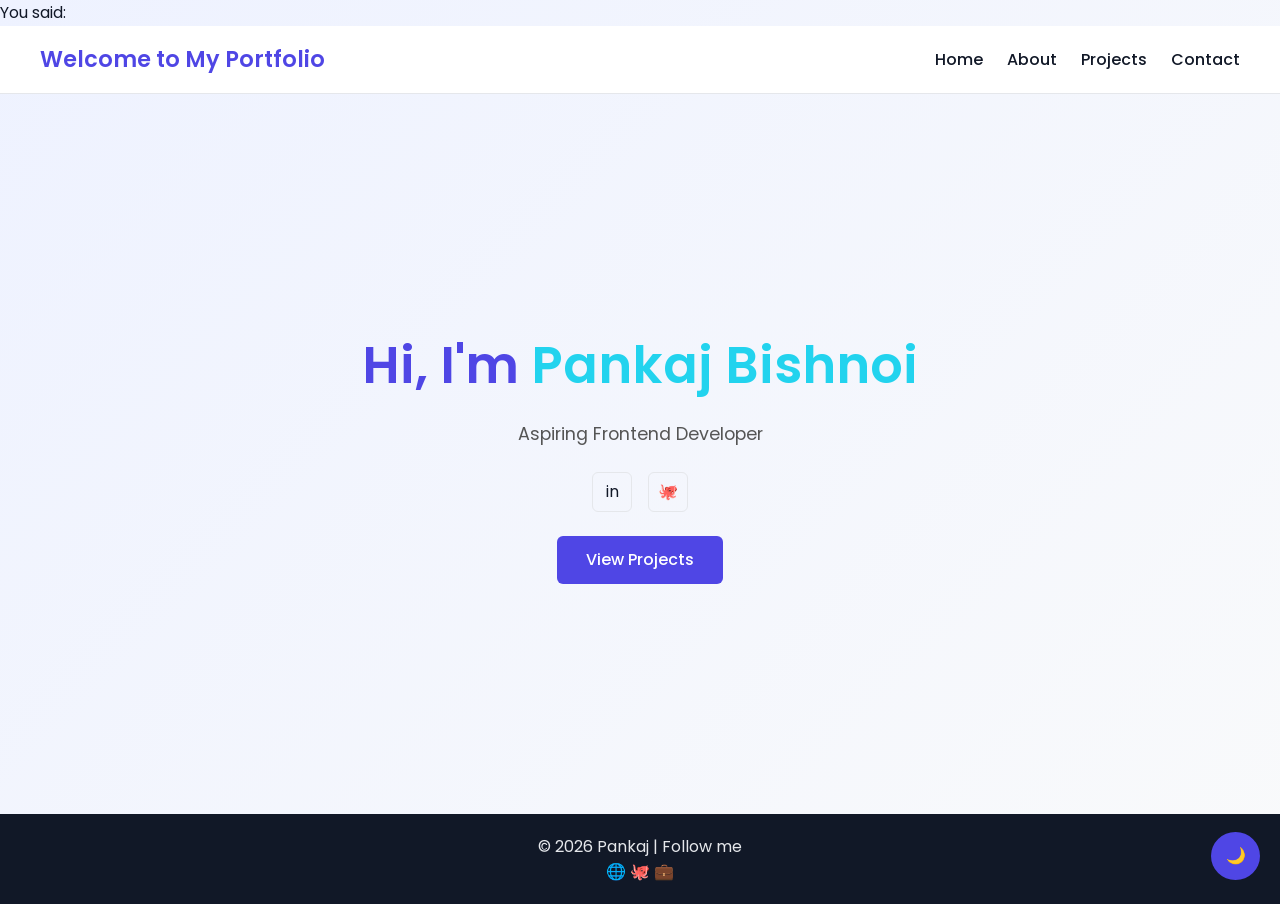
==== index.html @ e607d3f5 "Initial commit: index page" ====
You said:
<!DOCTYPE html>
<html lang="en">

<head>
    <meta charset="UTF-8">
    <meta name="viewport" content="width=device-width, initial-scale=1.0">
    <title>Home | Portfolio</title>

    <link rel="stylesheet" href="./css/style.css">

    <link rel="preconnect" href="https://fonts.googleapis.com">
    <link rel="preconnect" href="https://fonts.gstatic.com" crossorigin>
    <link href="https://fonts.googleapis.com/css2?family=Poppins:wght@300;400;600;700&display=swap" rel="stylesheet">
</head>

<body>

    <!-- LOADER -->
    <div class="loader"></div>

    <!-- NAVBAR -->
    <header class="navbar">
        <h2 class="logo">Welcome to My Portfolio</h2>

        <input type="checkbox" id="menu-toggle" hidden>
        <label for="menu-toggle" class="menu-icon">☰</label>

        <nav class="nav-links">
            <a href="index.html">Home</a>
            <a href="about.html">About</a>
            <a href="projects.html">Projects</a>
            <a href="contact.html">Contact</a>
        </nav>
    </header>

    <!-- DARK MODE TOGGLE -->
    <input type="checkbox" id="theme-toggle" hidden>
    <label for="theme-toggle" class="theme-btn">🌙</label>

    <!-- HERO SECTION -->
    <section class="hero">

        <h1>
            Hi, I'm <span style="color:#22d3ee;">Pankaj Bishnoi</span>
        </h1>

        <p>Aspiring Frontend Developer</p>

        <!-- SOCIAL ICONS -->
        <div class="hero-socials">
            <!-- LinkedIn -->
            <a 
              href="https://www.linkedin.com/in/pankajbishnoi29" 
              target="_blank" 
              title="LinkedIn"
            >
              in
            </a>

            <!-- GitHub -->
            <a 
              href="https://github.com/Pankajbishnoi2" 
              target="_blank" 
              title="GitHub"
            >
              🐙
            </a>
        </div>

        <!-- CTA -->
        <a href="projects.html" class="btn">View Projects</a>

    </section>

    <!-- FOOTER -->
    <footer>
        <p>© 2026 Pankaj | Follow me</p>
        <div class="social">
            <span>🌐</span>
            <span>🐙</span>
            <span>💼</span>
        </div>
    </footer>

</body>
</html>
---- css/style.css ----
:root {
  --primary: #4f46e5;     
  --secondary: #22c55e;    
  --dark: #111827;
  --light: #f9fafb;
  --border: #e5e7eb;
  --card-bg: #ffffff;
}

* {
  margin: 0;
  padding: 0;
  box-sizing: border-box;
}

body {
  font-family: 'Poppins', sans-serif;
  background: linear-gradient(135deg, #eef2ff, #f9fafb);
  color: var(--dark);
  line-height: 1.6;

  min-height: 100vh;
  display: flex;
  flex-direction: column;
}

.navbar {
  position: sticky;
  top: 0;
  z-index: 100;
  display: flex;
  justify-content: space-between;
  align-items: center;
  padding: 1rem 2.5rem;
  background: white;
  border-bottom: 1px solid var(--border);
}

.logo {
  font-size: 1.4rem;
  font-weight: 600;
  color: var(--primary);
}

.nav-links {
  display: flex;
}

.nav-links a {
  margin-left: 1.5rem;
  text-decoration: none;
  font-weight: 500;
  color: var(--dark);
}

.nav-links a:hover {
  color: var(--primary);
}

.hero {
  min-height: 80vh;
  display: flex;
  flex-direction: column;
  justify-content: center;
  align-items: center;
  text-align: center;
  padding: 2rem;
}

.hero h1 {
  font-size: clamp(2.2rem, 5vw, 3.2rem);
  font-weight: 600;
  color: var(--primary);
}

.hero p {
  margin: 0.8rem 0 1.5rem;
  font-size: 1.1rem;
  color: #555;
}

.btn {
  padding: 0.7rem 1.8rem;
  background: var(--primary);
  color: white;
  text-decoration: none;
  border-radius: 6px;
  font-weight: 500;
}

.btn:hover {
  opacity: 0.9;
}

.hero-socials {
  display: flex;
  gap: 1rem;
  margin-bottom: 1.5rem;
}

.hero-socials a {
  width: 40px;
  height: 40px;
  border: 1px solid var(--border);
  display: flex;
  align-items: center;
  justify-content: center;
  text-decoration: none;
  color: var(--dark);
  border-radius: 6px;
}

.skills {
  padding: 3rem 2rem;
  text-align: center;
}

.skills h2 {
  color: var(--primary);
  margin-bottom: 1.5rem;
}

.skill-grid {
  display: grid;
  grid-template-columns: repeat(auto-fit, minmax(150px, 1fr));
  gap: 1.2rem;
}

.skill {
  background: var(--card-bg);
  border: 1px solid var(--border);
  padding: 1rem;
  border-radius: 6px;
}

.about-page {
  max-width: 900px;
  margin: auto;
  padding: 4rem 2rem;
}

.about-title {
  text-align: center;
  font-size: 2.2rem;
  color: var(--primary);
  margin-bottom: 1rem;
}

.about-description {
  text-align: center;
  font-size: 1rem;
  color: #555;
  margin-bottom: 2.5rem;
}

.stack-card {
  background: var(--card-bg);
  border: 1px solid var(--border);
  padding: 1.2rem;
  border-radius: 6px;
  margin-bottom: 1.2rem;
}

.tags {
  display: flex;
  flex-wrap: wrap;
  gap: 0.6rem;
}

.tags span {
  background: #f3f4f6;
  padding: 0.4rem 0.8rem;
  border-radius: 4px;
  font-size: 0.85rem;
}

.projects {
  padding: 4rem 2rem;
  text-align: center;
}

.projects h2 {
  color: var(--primary);
  margin-bottom: 2rem;
}

.project-grid {
  display: grid;
  grid-template-columns: repeat(auto-fit, minmax(260px, 1fr));
  gap: 2rem;
}

.card {
  background: var(--card-bg);
  border: 1px solid var(--border);
  padding: 2rem;
  border-radius: 10px;
  min-height: 260px;

  display: flex;
  flex-direction: column;
  justify-content: center;
}

.badge {
  align-self: flex-start;
  margin-bottom: 0.5rem;
  background: var(--primary);
  color: white;
  padding: 0.2rem 0.6rem;
  font-size: 0.75rem;
  border-radius: 4px;
}

.contact {
  padding: 4rem 2rem;
  text-align: center;
}

.contact h2 {
  color: var(--primary);
  margin-bottom: 1.5rem;
}

.contact-form {
  max-width: 400px;
  margin: auto;
  background: var(--card-bg);
  border: 1px solid var(--border);
  padding: 2rem;
  border-radius: 6px;
}

.contact-form input,
.contact-form textarea {
  width: 100%;
  padding: 0.7rem;
  margin-bottom: 1rem;
  border-radius: 4px;
  border: 1px solid var(--border);
}

.contact-form button {
  width: 100%;
  padding: 0.7rem;
  background: var(--primary);
  color: white;
  border: none;
  border-radius: 4px;
}

footer {
  padding: 1.2rem;
  text-align: center;
  background: #111827;
  color: #e5e7eb;
  margin-top: auto;
}

/* ================= DARK MODE (WORKING FIX) ================= */
body:has(#theme-toggle:checked) {
  background: #0f172a;
  color: #f9fafb;
}

body:has(#theme-toggle:checked) .navbar {
  background: #020617;
  border-bottom: 1px solid #1e293b;
}

body:has(#theme-toggle:checked) .nav-links a {
  color: #f9fafb;
}

body:has(#theme-toggle:checked) .hero p,
body:has(#theme-toggle:checked) .about-description {
  color: #cbd5f5;
}

body:has(#theme-toggle:checked) .card,
body:has(#theme-toggle:checked) .skill,
body:has(#theme-toggle:checked) .stack-card,
body:has(#theme-toggle:checked) .contact-form {
  background: #020617;
  border-color: #1e293b;
  color: #f9fafb;
}

body:has(#theme-toggle:checked) .hero-socials a {
  border-color: #1e293b;
  color: #f9fafb;
}

body:has(#theme-toggle:checked) footer {
  background: #020617;
  color: #cbd5f5;
}

/* ================= TOGGLE BUTTON ================= */
.theme-btn {
  position: fixed;
  bottom: 20px;
  right: 20px;
  background: var(--primary);
  color: white;
  padding: 0.7rem 0.9rem;
  border-radius: 50%;
  cursor: pointer;
}

.menu-icon {
  display: none;
  font-size: 1.8rem;
  cursor: pointer;
}

@media (max-width: 768px) {
  .menu-icon {
    display: block;
  }

  .nav-links {
    position: absolute;
    top: 70px;
    right: 0;
    background: white;
    width: 100%;
    flex-direction: column;
    display: none;
    text-align: center;
  }

  #menu-toggle:checked + .menu-icon + .nav-links {
    display: flex;
  }

  .nav-links a {
    padding: 1rem;
  }
}

.loader {
  position: fixed;
  inset: 0;
  background: #0f172a;
  display: flex;
  justify-content: center;
  align-items: center;
  z-index: 999;
  animation: hideLoader 2s forwards;
}

.loader::after {
  content: "";
  width: 40px;
  height: 40px;
  border: 5px solid #c7d2fe;
  border-top-color: var(--primary);
  border-radius: 50%;
  animation: spin 1s linear infinite;
}

@keyframes spin {
  to { transform: rotate(360deg); }
}

@keyframes hideLoader {
  100% {
    opacity: 0;
    visibility: hidden;
  }
}

.card-link {
  text-decoration: none;
  color: inherit;
  display: block;
}

/* FIX: Tech Stack tags in dark mode */
body:has(#theme-toggle:checked) .tags span {
  background: #1e293b;
  color: #e5e7eb;
}
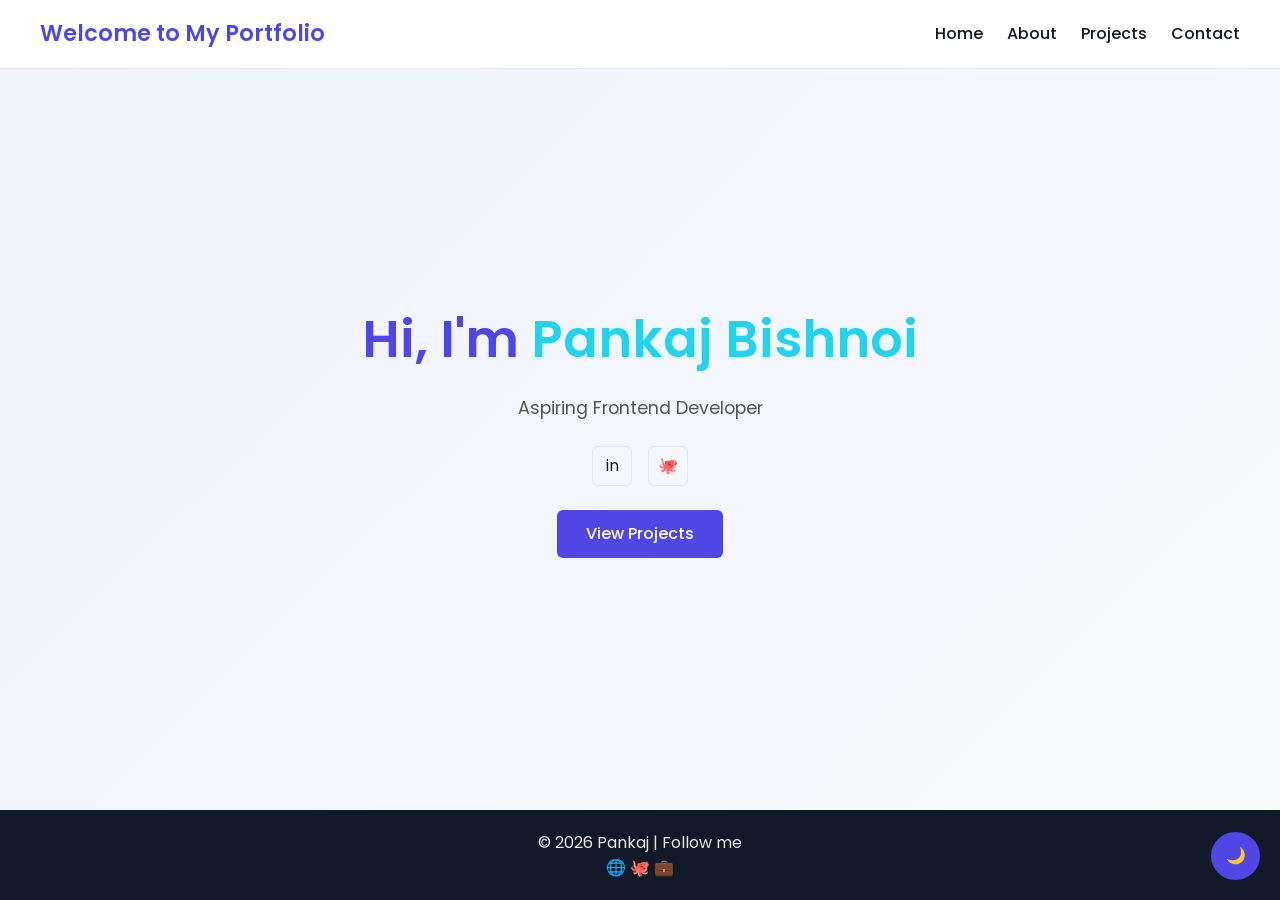
==== commit 43264c68: "Clean up index.html by removing comments and whitespace Removed unnecessary comments and whitespace " ====
--- a/index.html
+++ b/index.html
@@ -1,5 +1,4 @@
 
-You said:
 <!DOCTYPE html>
 <html lang="en">
 
@@ -47,10 +46,7 @@
         </h1>
 
         <p>Aspiring Frontend Developer</p>
-
-        <!-- SOCIAL ICONS -->
         <div class="hero-socials">
-            <!-- LinkedIn -->
             <a 
               href="https://www.linkedin.com/in/pankajbishnoi29" 
               target="_blank" 
@@ -58,8 +54,6 @@
             >
               in
             </a>
-
-            <!-- GitHub -->
             <a 
               href="https://github.com/Pankajbishnoi2" 
               target="_blank" 
@@ -68,13 +62,10 @@
               🐙
             </a>
         </div>
-
-        <!-- CTA -->
         <a href="projects.html" class="btn">View Projects</a>
 
     </section>
 
-    <!-- FOOTER -->
     <footer>
         <p>© 2026 Pankaj | Follow me</p>
         <div class="social">
@@ -85,4 +76,4 @@
     </footer>
 
 </body>
-</html>+</html>
